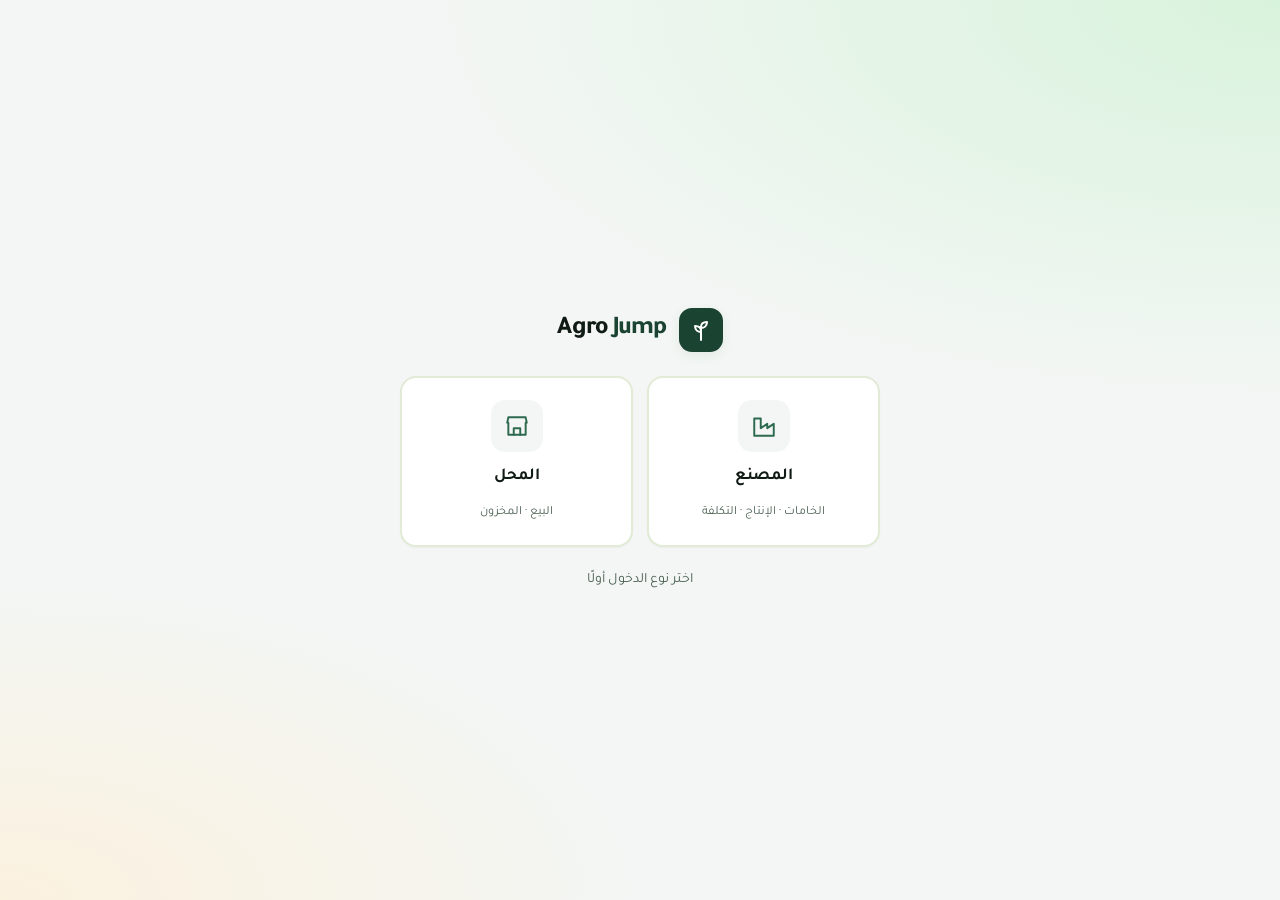
==== index.html @ 6c1fbfd2 "design: implement premium responsive emerald UI & fix recipe UX" ====
<!DOCTYPE html>
<html lang="ar" dir="rtl">
<head>
<meta charset="UTF-8">
<meta name="viewport" content="width=device-width, initial-scale=1">
<title>Agro Jump — تسجيل الدخول</title>
<link rel="stylesheet" href="styles.css">
<style>
/* ===== Login v2 — card picker ===== */
.auth-wrap{
  min-height:100dvh;display:grid;place-items:center;padding:24px;
  background:
    radial-gradient(120% 80% at 100% 0%,var(--green-tint) 0%,transparent 55%),
    radial-gradient(100% 70% at 0% 100%,var(--amber-tint) 0%,transparent 50%),
    var(--bg);
}
.auth-box{width:100%;max-width:480px}
.auth-brand{display:flex;align-items:center;gap:12px;margin-bottom:24px;justify-content:center}
.auth-brand .mark{width:44px;height:44px;border-radius:13px;background:var(--green);display:grid;place-items:center;flex:none}
.auth-brand .mark svg{width:24px;height:24px}
.auth-brand .nm{font-size:1.6rem;font-weight:800;letter-spacing:-.03em}
.auth-brand .nm span{color:var(--green)}

.role-cards{display:grid;grid-template-columns:1fr 1fr;gap:14px;margin-bottom:22px}
.role-card{
  border:2px solid var(--line);border-radius:16px;padding:22px 16px;
  background:var(--surface);cursor:pointer;transition:.18s;text-align:center;
  display:flex;flex-direction:column;align-items:center;gap:12px;
}
.role-card:hover{border-color:var(--green);background:var(--green-tint)}
.role-card.selected{border-color:var(--green);background:var(--green-tint);box-shadow:0 0 0 4px rgba(47,107,79,.12)}
.role-card .icon{width:52px;height:52px;border-radius:14px;background:var(--bg);display:grid;place-items:center;transition:.18s}
.role-card.selected .icon{background:var(--green);color:#fff}
.role-card .icon svg{width:26px;height:26px}
.role-card .rtitle{font-weight:700;font-size:1.05rem}
.role-card .rsub{font-size:.78rem;color:var(--ink-soft)}

.pass-panel{
  background:var(--surface);border:1px solid var(--line);border-radius:16px;
  padding:24px;box-shadow:var(--shadow);
  animation:slideIn .2s ease;
}
@keyframes slideIn{from{opacity:0;transform:translateY(8px)}to{opacity:1;transform:translateY(0)}}
.pass-who{display:flex;align-items:center;gap:10px;margin-bottom:18px;
  padding-bottom:14px;border-bottom:1px solid var(--line)}
.pass-who .dot{width:10px;height:10px;border-radius:50%;background:var(--green)}
.pass-who span{font-weight:700;font-size:1rem}
.pass-who .change{margin-right:auto;font-size:.82rem;color:var(--green);cursor:pointer;font-weight:600}
.pass-who .change:hover{text-decoration:underline}
.pass-panel .field label{font-size:.82rem;font-weight:500;color:var(--ink-soft);display:block;margin-bottom:7px}
.pass-panel .field input{
  width:100%;padding:13px 14px;border:1px solid var(--line);border-radius:10px;
  font-size:1.05rem;background:#FCFDFC;transition:.15s;letter-spacing:.06em
}
.pass-panel .field input:focus{outline:none;border-color:var(--green);box-shadow:0 0 0 3px var(--green-tint)}
.pass-panel .btn{margin-top:14px;width:100%}
.auth-err{background:var(--danger-tint);color:var(--danger);font-size:.86rem;
  padding:10px 13px;border-radius:9px;margin-bottom:14px;display:none}
.auth-err.show{display:block}
</style>
</head>
<body>
<div class="auth-wrap">
  <div class="auth-box">

    <div class="auth-brand">
      <div class="mark">
        <svg viewBox="0 0 24 24" fill="none" stroke="#fff" stroke-width="2" stroke-linecap="round" stroke-linejoin="round">
          <path d="M12 22V9"/><path d="M12 9c0-3 2-5 6-5 0 4-3 6-6 6z"/>
          <path d="M12 13c0-3-2-5-6-5 0 4 3 6 6 6z"/>
        </svg>
      </div>
      <div class="nm">Agro <span>Jump</span></div>
    </div>

    <!-- الخطوة ١: اختيار النوع -->
    <div id="step1">
      <div class="role-cards">
        <div class="role-card" id="card-factory" data-role="factory" data-user="factory">
          <div class="icon">
            <svg viewBox="0 0 24 24" fill="none" stroke="currentColor" stroke-width="1.8" stroke-linecap="round" stroke-linejoin="round">
              <path d="M3 21h18V10l-6 4V10l-6 4V5H3z"/>
            </svg>
          </div>
          <div class="rtitle">المصنع</div>
          <div class="rsub">الخامات · الإنتاج · التكلفة</div>
        </div>
        <div class="role-card" id="card-store" data-role="store" data-user="store">
          <div class="icon">
            <svg viewBox="0 0 24 24" fill="none" stroke="currentColor" stroke-width="1.8" stroke-linecap="round" stroke-linejoin="round">
              <path d="M3 9l1-5h16l1 5"/><path d="M4 9v11h16V9"/><path d="M9 20v-6h6v6"/>
            </svg>
          </div>
          <div class="rtitle">المحل</div>
          <div class="rsub">البيع · المخزون</div>
        </div>
      </div>
      <p style="text-align:center;color:var(--ink-soft);font-size:.88rem">اختر نوع الدخول أولًا</p>
    </div>

    <!-- الخطوة ٢: كلمة المرور -->
    <div id="step2" style="display:none">
      <div class="pass-panel">
        <div class="pass-who">
          <div class="dot"></div>
          <span id="who-label">—</span>
          <span class="change" id="change-btn">← تغيير</span>
        </div>
        <div class="auth-err" id="err"></div>
        <div class="field">
          <label>كلمة المرور</label>
          <input id="p" type="password" autocomplete="current-password" placeholder="••••••••" autofocus>
        </div>
        <button class="btn btn-primary" id="go">دخول</button>
      </div>
    </div>

  </div>
</div>

<script type="module">
import { createClient } from 'https://esm.sh/@supabase/supabase-js@2';
import { SUPABASE_URL, SUPABASE_KEY } from './config.js';
const sb = createClient(SUPABASE_URL, SUPABASE_KEY);

if (sessionStorage.getItem('agro_role')) location.replace('app.html');

let selectedUser = null, selectedRole = null;

const LABELS = { factory: 'المصنع', store: 'المحل' };

// اختيار الكارت
document.querySelectorAll('.role-card').forEach(card => {
  card.addEventListener('click', () => {
    document.querySelectorAll('.role-card').forEach(c => c.classList.remove('selected'));
    card.classList.add('selected');
    selectedUser = card.dataset.user;
    selectedRole = card.dataset.role;
    document.getElementById('who-label').textContent = LABELS[selectedRole];
    document.getElementById('step1').style.display = 'none';
    document.getElementById('step2').style.display = 'block';
    setTimeout(() => document.getElementById('p').focus(), 50);
  });
});

// زرار التغيير
document.getElementById('change-btn').addEventListener('click', () => {
  document.getElementById('step2').style.display = 'none';
  document.getElementById('step1').style.display = 'block';
  document.getElementById('err').classList.remove('show');
  document.getElementById('p').value = '';
  document.querySelectorAll('.role-card').forEach(c => c.classList.remove('selected'));
});

// الدخول
async function login() {
  const password = document.getElementById('p').value;
  const err = document.getElementById('err');
  const btn = document.getElementById('go');
  if (!password) { err.textContent = 'اكتب كلمة المرور.'; err.classList.add('show'); return; }
  err.classList.remove('show');
  btn.disabled = true; btn.textContent = 'جاري التحقق…';
  try {
    const { data, error } = await sb.rpc('agro_login', { p_username: selectedUser, p_password: password });
    if (error) throw error;
    if (!data) { err.textContent = 'كلمة المرور غير صحيحة.'; err.classList.add('show'); return; }
    sessionStorage.setItem('agro_role', data);
    sessionStorage.setItem('agro_user', selectedUser);
    location.replace('app.html');
  } catch(e) {
    err.textContent = 'تعذّر الاتصال. حاول مرة أخرى.';
    err.classList.add('show');
    console.error(e);
  } finally {
    btn.disabled = false; btn.textContent = 'دخول';
  }
}
document.getElementById('go').addEventListener('click', login);
document.getElementById('p').addEventListener('keydown', e => { if (e.key === 'Enter') login(); });
</script>
</body>
</html>
---- styles.css ----
/* ===== Agro Jump — نظام التكلفة والمخزون ===== */
@import url('https://fonts.googleapis.com/css2?family=Tajawal:wght@400;500;700;800&family=Outfit:wght@400;500;600;700&family=IBM+Plex+Mono:wght@400;500;600&display=swap');

:root {
  --bg: #f3f6f4;
  --surface: #ffffff;
  --surface-hover: #f7faf8;
  --ink: #111b15;
  --ink-soft: #4b6053;
  --green: #1b4332;
  --green-medium: #2d6a4f;
  --green-light: #40916c;
  --green-tint: #d8f3dc;
  --green-glow: rgba(45, 106, 79, 0.08);
  
  --amber: #c98a2b;
  --amber-tint: #fbf1df;
  
  --danger: #b3402f;
  --danger-tint: #f7e5e1;
  
  --line: #e2ebd5;
  --radius-lg: 16px;
  --radius-md: 12px;
  --radius-sm: 8px;
  
  --shadow-sm: 0 1px 2px rgba(27, 67, 50, 0.04);
  --shadow-md: 0 8px 24px rgba(27, 67, 50, 0.06);
  --shadow-lg: 0 16px 36px rgba(27, 67, 50, 0.09);
  
  --font-arabic: 'Tajawal', system-ui, -apple-system, sans-serif;
  --font-english: 'Outfit', 'IBM Plex Mono', monospace;
  --transition: all 0.22s cubic-bezier(0.4, 0, 0.2, 1);
}

*{box-sizing:border-box;margin:0;padding:0}
html{scroll-behavior:smooth}
body{
  font-family: var(--font-arabic);
  background: var(--bg);
  color: var(--ink);
  line-height: 1.6;
  -webkit-font-smoothing: antialiased;
}
.mono {
  font-family: var(--font-english);
  font-feature-settings: "tnum";
  letter-spacing: -0.01em;
}
button {
  font-family: inherit;
  cursor: pointer;
  border: none;
  background: none;
  transition: var(--transition);
}
input, select {
  font-family: inherit;
  transition: var(--transition);
}

/* ===== Auth (Login) ===== */
.auth-wrap {
  min-height: 100dvh;
  display: grid;
  place-items: center;
  padding: 24px;
  background: 
    radial-gradient(120% 80% at 100% 0%, var(--green-tint) 0%, transparent 60%),
    radial-gradient(100% 70% at 0% 100%, var(--amber-tint) 0%, transparent 60%),
    var(--bg);
}
.auth-box {
  width: 100%;
  max-width: 440px;
}
.auth-brand {
  display: flex;
  align-items: center;
  gap: 12px;
  margin-bottom: 28px;
  justify-content: center;
}
.auth-brand .mark {
  width: 46px;
  height: 46px;
  border-radius: 14px;
  background: linear-gradient(135deg, var(--green-light), var(--green));
  display: grid;
  place-items: center;
  box-shadow: 0 4px 12px var(--green-glow);
}
.auth-brand .mark svg {
  width: 26px;
  height: 26px;
}
.auth-brand .nm {
  font-size: 1.8rem;
  font-weight: 800;
  letter-spacing: -0.03em;
}
.auth-brand .nm span {
  color: var(--green-medium);
}

.role-cards {
  display: grid;
  grid-template-columns: 1fr 1fr;
  gap: 16px;
  margin-bottom: 24px;
}
.role-card {
  border: 2px solid var(--line);
  border-radius: var(--radius-lg);
  padding: 24px 16px;
  background: var(--surface);
  cursor: pointer;
  transition: var(--transition);
  display: flex;
  flex-direction: column;
  align-items: center;
  gap: 12px;
  box-shadow: var(--shadow-sm);
}
.role-card:hover {
  transform: translateY(-4px);
  border-color: var(--green-light);
  background: var(--green-glow);
}
.role-card.selected {
  border-color: var(--green-medium);
  background: var(--green-glow);
  box-shadow: var(--shadow-md), 0 0 0 4px rgba(45, 106, 79, 0.12);
}
.role-card .icon {
  width: 56px;
  height: 56px;
  border-radius: 16px;
  background: var(--bg);
  display: grid;
  place-items: center;
  transition: var(--transition);
  color: var(--green-medium);
}
.role-card:hover .icon {
  background: var(--green-medium);
  color: var(--surface);
}
.role-card.selected .icon {
  background: var(--green);
  color: var(--surface);
  transform: scale(1.05);
}
.role-card .icon svg {
  width: 28px;
  height: 28px;
}
.role-card .rtitle {
  font-weight: 800;
  font-size: 1.1rem;
}
.role-card .rsub {
  font-size: 0.8rem;
  color: var(--ink-soft);
  text-align: center;
}

.pass-panel {
  background: var(--surface);
  border: 1px solid var(--line);
  border-radius: var(--radius-lg);
  padding: 28px;
  box-shadow: var(--shadow-lg);
  animation: slideIn 0.25s cubic-bezier(0.4, 0, 0.2, 1);
}
@keyframes slideIn {
  from { opacity: 0; transform: translateY(12px); }
  to { opacity: 1; transform: translateY(0); }
}
.pass-who {
  display: flex;
  align-items: center;
  gap: 10px;
  margin-bottom: 20px;
  padding-bottom: 14px;
  border-bottom: 1px solid var(--line);
}
.pass-who .dot {
  width: 10px;
  height: 10px;
  border-radius: 50%;
  background: var(--green-medium);
  box-shadow: 0 0 8px var(--green-medium);
}
.pass-who span {
  font-weight: 700;
  font-size: 1.05rem;
}
.pass-who .change {
  margin-right: auto;
  font-size: 0.84rem;
  color: var(--green-light);
  cursor: pointer;
  font-weight: 700;
}
.pass-who .change:hover {
  color: var(--green);
  text-decoration: underline;
}
.pass-panel .field label {
  font-size: 0.85rem;
  font-weight: 600;
  color: var(--ink-soft);
  display: block;
  margin-bottom: 8px;
}
.pass-panel .field input {
  width: 100%;
  padding: 14px;
  border: 2px solid var(--line);
  border-radius: var(--radius-md);
  font-size: 1.1rem;
  background: #fdfefe;
  letter-spacing: 0.08em;
}
.pass-panel .field input:focus {
  outline: none;
  border-color: var(--green-medium);
  box-shadow: 0 0 0 4px var(--green-glow);
}
.pass-panel .btn {
  margin-top: 16px;
  width: 100%;
}
.auth-err {
  background: var(--danger-tint);
  color: var(--danger);
  font-size: 0.88rem;
  font-weight: 600;
  padding: 12px 16px;
  border-radius: var(--radius-md);
  margin-bottom: 16px;
  display: none;
  border-left: 4px solid var(--danger);
}
.auth-err.show {
  display: block;
}

/* ===== App Shell Layout ===== */
.shell {
  display: grid;
  grid-template-columns: 240px 1fr;
  min-height: 100dvh;
}
.topbar {
  grid-column: 1 / -1;
  position: sticky;
  top: 0;
  z-index: 50;
  background: rgba(255, 255, 255, 0.9);
  backdrop-filter: blur(12px);
  border-bottom: 1px solid var(--line);
  display: flex;
  align-items: center;
  justify-content: space-between;
  padding: 12px 24px;
  height: 60px;
}
.topbar .brand {
  display: flex;
  align-items: center;
  gap: 10px;
}
.topbar .brand-mark {
  width: 34px;
  height: 34px;
  border-radius: 10px;
  background: linear-gradient(135deg, var(--green-light), var(--green-medium));
  display: grid;
  place-items: center;
}
.topbar .brand-mark svg {
  width: 20px;
  height: 20px;
}
.topbar .brand-name {
  font-weight: 800;
  font-size: 1.25rem;
}
.user-chip {
  display: flex;
  align-items: center;
  gap: 12px;
}
.role-badge {
  font-size: 0.8rem;
  font-weight: 700;
  padding: 5px 12px;
  border-radius: 999px;
  background: var(--green-tint);
  color: var(--green);
}
.role-badge.store {
  background: var(--amber-tint);
  color: #8c5d19;
}
.logout-btn {
  font-size: 0.85rem;
  font-weight: 600;
  padding: 6px 12px;
  border-radius: var(--radius-sm);
  color: var(--ink-soft);
}
.logout-btn:hover {
  background: var(--danger-tint);
  color: var(--danger);
}

.body {
  display: contents;
}

/* Sidebar Navigation (Desktop) */
.nav {
  grid-column: 1;
  background: var(--surface);
  border-left: 1px solid var(--line);
  padding: 20px 14px;
  display: flex;
  flex-direction: column;
  gap: 4px;
  position: sticky;
  top: 60px;
  height: calc(100dvh - 60px);
  overflow-y: auto;
}
.nav-item {
  display: flex;
  align-items: center;
  gap: 12px;
  padding: 12px 14px;
  border-radius: var(--radius-md);
  color: var(--ink-soft);
  font-weight: 600;
  font-size: 0.94rem;
  text-align: right;
  width: 100%;
}
.nav-item:hover {
  background: var(--bg);
  color: var(--ink);
}
.nav-item.active {
  background: var(--green-glow);
  color: var(--green-medium);
  box-shadow: inset -4px 0 0 var(--green-medium);
}
.nav-item svg {
  width: 20px;
  height: 20px;
  flex: none;
}
.nav-sec {
  font-size: 0.72rem;
  font-weight: 800;
  color: #8ca394;
  letter-spacing: 0.05em;
  padding: 18px 14px 6px;
  text-transform: uppercase;
}

/* Main View (Desktop) */
.main {
  grid-column: 2;
  padding: 32px 40px;
  max-width: 1200px;
  width: 100%;
  margin: 0 auto;
}
.page-head {
  margin-bottom: 28px;
}
.page-head h1 {
  font-size: 1.8rem;
  font-weight: 800;
  letter-spacing: -0.02em;
}
.page-head p {
  color: var(--ink-soft);
  font-size: 0.98rem;
  margin-top: 4px;
}

/* ===== Grid Stats Cards ===== */
.cards {
  display: grid;
  grid-template-columns: repeat(auto-fit, minmax(220px, 1fr));
  gap: 18px;
  margin-bottom: 28px;
}
.stat {
  background: var(--surface);
  border: 1px solid var(--line);
  border-radius: var(--radius-lg);
  padding: 22px;
  box-shadow: var(--shadow-sm);
  position: relative;
  overflow: hidden;
  transition: var(--transition);
}
.stat::after {
  content: '';
  position: absolute;
  top: 0;
  right: 0;
  width: 4px;
  height: 100%;
  background: var(--green-medium);
}
.stat:hover {
  transform: translateY(-3px);
  box-shadow: var(--shadow-md);
}
.stat.alert::after {
  background: var(--danger);
}
.stat .k {
  font-size: 0.88rem;
  color: var(--ink-soft);
  font-weight: 600;
  margin-bottom: 10px;
  display: flex;
  align-items: center;
  gap: 8px;
}
.stat .k svg {
  width: 18px;
  height: 18px;
  color: var(--green-light);
}
.stat.alert .k svg {
  color: var(--danger);
}
.stat .v {
  font-size: 2.1rem;
  font-weight: 700;
  font-family: var(--font-english);
  color: var(--ink);
  line-height: 1.1;
}
.stat .v small {
  font-size: 0.9rem;
  color: var(--ink-soft);
  font-weight: 500;
  font-family: var(--font-arabic);
}
.stat.alert .v {
  color: var(--danger);
}

/* ===== Panel Container ===== */
.panel {
  background: var(--surface);
  border: 1px solid var(--line);
  border-radius: var(--radius-lg);
  box-shadow: var(--shadow-md);
  overflow: hidden;
  margin-bottom: 28px;
}
.panel-head {
  display: flex;
  align-items: center;
  justify-content: space-between;
  gap: 12px;
  padding: 18px 24px;
  border-bottom: 1px solid var(--line);
  background: rgba(255, 255, 255, 0.5);
}
.panel-head h2 {
  font-size: 1.15rem;
  font-weight: 800;
}
.panel-body {
  padding: 24px;
  overflow-x: auto;
  -webkit-overflow-scrolling: touch;
}

/* ===== Interactive Forms ===== */
.form-grid {
  display: grid;
  grid-template-columns: repeat(auto-fit, minmax(180px, 1fr));
  gap: 16px;
  align-items: end;
}
.form-grid .field {
  margin: 0;
}
.field label {
  display: block;
  font-size: 0.85rem;
  font-weight: 600;
  color: var(--ink-soft);
  margin-bottom: 6px;
}
.field input, .field select, .form-grid input, .form-grid select {
  width: 100%;
  padding: 12px 14px;
  border: 2px solid var(--line);
  border-radius: var(--radius-md);
  font-size: 0.96rem;
  background: #fdfefe;
}
.field input:focus, .field select:focus, .form-grid input:focus, .form-grid select:focus {
  outline: none;
  border-color: var(--green-medium);
  box-shadow: 0 0 0 3px var(--green-glow);
}

.btn {
  display: inline-flex;
  align-items: center;
  justify-content: center;
  gap: 8px;
  padding: 12px 22px;
  border-radius: var(--radius-md);
  font-weight: 700;
  font-size: 0.96rem;
}
.btn-green {
  background: var(--green-medium);
  color: #fff;
}
.btn-green:hover {
  background: var(--green);
  box-shadow: 0 4px 12px var(--green-glow);
}

/* ===== Styled Tables ===== */
.table-responsive {
  width: 100%;
  overflow-x: auto;
  -webkit-overflow-scrolling: touch;
}
table {
  width: 100%;
  border-collapse: collapse;
  font-size: 0.94rem;
}
th {
  text-align: right;
  font-size: 0.8rem;
  font-weight: 800;
  color: var(--ink-soft);
  padding: 14px 20px;
  border-bottom: 2px solid var(--line);
  background: #fcfdfc;
  white-space: nowrap;
}
td {
  padding: 14px 20px;
  border-bottom: 1px solid var(--line);
  vertical-align: middle;
}
tr:last-child td {
  border-bottom: none;
}
tbody tr {
  transition: var(--transition);
}
tbody tr:hover {
  background: var(--surface-hover);
}
.num {
  font-family: var(--font-english);
  font-feature-settings: "tnum";
}

.cost-cell {
  font-family: var(--font-english);
  font-weight: 700;
  color: #9c6c22;
  background: var(--amber-tint);
  border-radius: var(--radius-sm);
  padding: 4px 10px;
  display: inline-block;
  font-size: 0.92rem;
}
.profit-pos {
  color: var(--green-medium);
  font-weight: 700;
}
.profit-neg {
  color: var(--danger);
  font-weight: 700;
}
.pill {
  font-size: 0.76rem;
  font-weight: 800;
  padding: 4px 12px;
  border-radius: 999px;
  display: inline-block;
}
.pill.ok {
  background: var(--green-tint);
  color: var(--green-medium);
}
.pill.low {
  background: var(--danger-tint);
  color: var(--danger);
}
.flash {
  animation: flashAnim 1.2s ease;
}
@keyframes flashAnim {
  0% { background: var(--amber-tint); }
  100% { background: transparent; }
}

/* ===== Inline editing / buttons ===== */
.btn-sm {
  padding: 8px 14px;
  border-radius: var(--radius-sm);
  font-size: 0.84rem;
  font-weight: 700;
  display: inline-flex;
  align-items: center;
  justify-content: center;
  gap: 4px;
}
.btn-ghost {
  background: var(--bg);
  color: var(--ink);
}
.btn-ghost:hover {
  background: var(--green-tint);
  color: var(--green);
}
.btn-danger {
  color: var(--danger);
}
.btn-danger:hover {
  background: var(--danger-tint);
}
.inline-input {
  padding: 8px 12px;
  border: 1px solid var(--line);
  border-radius: var(--radius-sm);
  width: 100px;
  font-family: var(--font-english);
  font-size: 0.94rem;
}
.inline-input:focus {
  outline: none;
  border-color: var(--green-medium);
  box-shadow: 0 0 0 3px var(--green-glow);
}

/* ===== Recipe Sub-Panel ===== */
.recipe-row td {
  padding: 0;
}
.recipe-panel {
  padding: 20px 24px;
  background: #fcfdfc;
  border-bottom: 2px solid var(--line);
  animation: slideDown 0.22s cubic-bezier(0.4, 0, 0.2, 1);
}
@keyframes slideDown {
  from { opacity: 0; transform: translateY(-4px); }
  to { opacity: 1; transform: translateY(0); }
}
.recipe-line {
  display: flex;
  align-items: center;
  gap: 12px;
  padding: 12px 0;
  border-bottom: 1px dashed var(--line);
}
.recipe-line:last-child {
  border-bottom: none;
}
.recipe-line .nm {
  flex: 1;
  font-weight: 700;
  font-size: 0.96rem;
}
.recipe-line .cost-cell {
  min-width: 80px;
  text-align: center;
}

/* ===== Toast Notification ===== */
.toast {
  position: fixed;
  bottom: 24px;
  left: 24px;
  z-index: 100;
  background: var(--ink);
  color: #fff;
  padding: 14px 22px;
  border-radius: var(--radius-md);
  font-size: 0.94rem;
  font-weight: 700;
  box-shadow: var(--shadow-lg);
  opacity: 0;
  transform: translateY(10px);
  transition: var(--transition);
  pointer-events: none;
  max-width: 340px;
  display: flex;
  align-items: center;
  gap: 10px;
}
.toast.show {
  opacity: 1;
  transform: translateY(0);
}
.toast.err {
  background: var(--danger);
}

.empty {
  text-align: center;
  color: var(--ink-soft);
  padding: 48px 24px;
  font-size: 1rem;
}
.muted {
  color: var(--ink-soft);
}

/* ===== Mobile-First Responsive Overrides ===== */
@media (max-width: 768px) {
  /* Change shell from 2 cols to 1 col (full width mobile) */
  .shell {
    grid-template-columns: 1fr;
  }
  
  /* Make topbar fixed */
  .topbar {
    position: fixed;
    top: 0;
    left: 0;
    right: 0;
    height: 56px;
    z-index: 60;
  }
  
  /* Main content adjusts padding to clear topbar & bottom nav */
  .main {
    grid-column: 1;
    padding: 72px 14px 88px;
  }
  
  /* Mobile Bottom Navigation (similar to gym apps) */
  .nav {
    grid-column: 1;
    position: fixed;
    bottom: 0;
    left: 0;
    right: 0;
    top: auto;
    height: 64px;
    background: rgba(255, 255, 255, 0.94);
    backdrop-filter: blur(16px);
    border-left: none;
    border-top: 1px solid var(--line);
    flex-direction: row;
    justify-content: flex-start;
    padding: 0 8px;
    z-index: 60;
    overflow-x: auto;
    overflow-y: hidden;
    scroll-behavior: smooth;
    scrollbar-width: none;
    -webkit-overflow-scrolling: touch;
    box-shadow: 0 -4px 16px rgba(0, 0, 0, 0.04);
  }
  .nav::-webkit-scrollbar {
    display: none;
  }
  
  .nav-sec {
    display: none;
  }
  
  .nav-item {
    flex: 0 0 auto;
    flex-direction: column;
    align-items: center;
    justify-content: center;
    gap: 4px;
    padding: 6px 12px;
    height: 100%;
    width: auto;
    min-width: 72px;
    border-radius: 0;
    color: var(--ink-soft);
    font-size: 0.68rem;
    text-align: center;
  }
  .nav-item svg {
    width: 20px;
    height: 20px;
    opacity: 0.9;
  }
  .nav-item.active {
    background: transparent;
    color: var(--green-medium);
    box-shadow: none;
    border-bottom: 3px solid var(--green-medium);
  }
  
  /* Tables on mobile are made scrollable horizontally */
  th, td {
    padding: 12px 10px;
    font-size: 0.88rem;
  }
  
  /* Stack grid forms vertically on small screens */
  .form-grid {
    grid-template-columns: 1fr;
    gap: 12px;
  }
  .form-grid .btn {
    width: 100%;
    margin-top: 4px;
  }
  
  /* Cards layout spacing */
  .cards {
    grid-template-columns: 1fr;
    gap: 12px;
  }
  .stat {
    padding: 16px;
  }
  .stat .v {
    font-size: 1.8rem;
  }
  
  /* Inline list display of recipe sub-panel items on mobile */
  .recipe-line {
    flex-wrap: wrap;
    gap: 8px;
    padding: 14px 0;
  }
  .recipe-line .nm {
    width: 100%;
  }
  .recipe-line .muted {
    font-size: 0.85rem;
  }
  
  /* Toast position on mobile */
  .toast {
    left: 16px;
    right: 16px;
    bottom: 80px;
  }
}

:focus-visible {
  outline: 3px solid var(--green-light);
  outline-offset: 2px;
}
@media (prefers-reduced-motion: reduce) {
  * { animation: none !important; transition: none !important; }
}
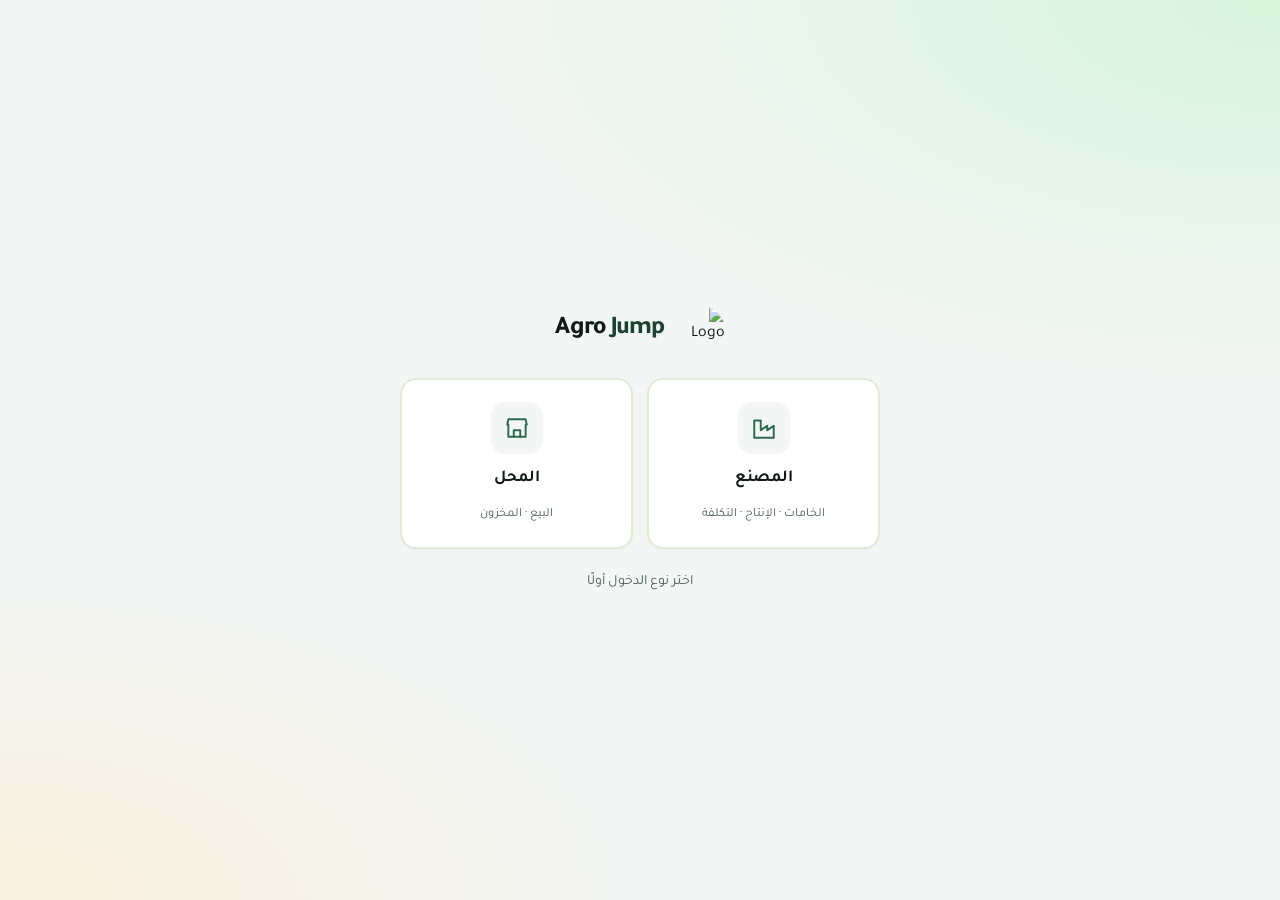
==== commit 3714a81e: "design: load user custom logo image (logo.png) in login and dashboard" ====
--- a/index.html
+++ b/index.html
@@ -64,12 +64,7 @@
   <div class="auth-box">
 
     <div class="auth-brand">
-      <div class="mark">
-        <svg viewBox="0 0 24 24" fill="none" stroke="#fff" stroke-width="2" stroke-linecap="round" stroke-linejoin="round">
-          <path d="M12 22V9"/><path d="M12 9c0-3 2-5 6-5 0 4-3 6-6 6z"/>
-          <path d="M12 13c0-3-2-5-6-5 0 4 3 6 6 6z"/>
-        </svg>
-      </div>
+      <img src="logo.png" alt="Logo" style="width:48px;height:48px;object-fit:contain;border-radius:50%">
       <div class="nm">Agro <span>Jump</span></div>
     </div>
 
@@ -109,7 +104,10 @@
         <div class="auth-err" id="err"></div>
         <div class="field">
           <label>كلمة المرور</label>
-          <input id="p" type="password" autocomplete="current-password" placeholder="••••••••" autofocus>
+          <div style="position: relative; display: flex; align-items: center;">
+            <input id="p" type="password" autocomplete="current-password" placeholder="••••••••" autofocus style="padding-left: 55px; width: 100%;">
+            <button id="toggleShow" type="button" style="position: absolute; left: 12px; background: none; border: none; color: var(--ink-soft); font-size: 0.82rem; font-weight: 700; cursor: pointer; height: 100%;">إظهار</button>
+          </div>
         </div>
         <button class="btn btn-primary" id="go">دخول</button>
       </div>
@@ -126,6 +124,19 @@
 if (sessionStorage.getItem('agro_role')) location.replace('app.html');
 
 let selectedUser = null, selectedRole = null;
+
+// إظهار وإخفاء كلمة المرور
+document.getElementById('toggleShow').addEventListener('click', () => {
+  const p = document.getElementById('p');
+  const btn = document.getElementById('toggleShow');
+  if (p.type === 'password') {
+    p.type = 'text';
+    btn.textContent = 'إخفاء';
+  } else {
+    p.type = 'password';
+    btn.textContent = 'إظهار';
+  }
+});
 
 const LABELS = { factory: 'المصنع', store: 'المحل' };
 
--- a/styles.css
+++ b/styles.css
@@ -422,6 +422,17 @@
   transform: translateY(-3px);
   box-shadow: var(--shadow-md);
 }
+.stat.clickable {
+  cursor: pointer;
+}
+.stat.clickable:hover {
+  border-color: var(--green-medium);
+  background: var(--green-glow);
+}
+.stat.clickable.alert:hover {
+  border-color: var(--danger);
+  background: rgba(179, 64, 47, 0.04);
+}
 .stat.alert::after {
   background: var(--danger);
 }
@@ -628,6 +639,22 @@
   align-items: center;
   justify-content: center;
   gap: 4px;
+}
+.btn-sm svg, .btn svg {
+  width: 16px;
+  height: 16px;
+  stroke-width: 2.2px;
+  display: block;
+  flex: none;
+}
+/* For buttons that only contain icons (like edit and delete) */
+.btn-sm.edit-name, .btn-sm.del-mat, .btn-sm.del-prod {
+  padding: 8px;
+  width: 34px;
+  height: 34px;
+  display: inline-flex;
+  align-items: center;
+  justify-content: center;
 }
 .btn-ghost {
   background: var(--bg);
@@ -869,3 +896,73 @@
 @media (prefers-reduced-motion: reduce) {
   * { animation: none !important; transition: none !important; }
 }
+
+/* ===== Modal Styles ===== */
+.modal {
+  position: fixed;
+  inset: 0;
+  z-index: 100;
+  background: rgba(17, 27, 21, 0.4);
+  backdrop-filter: blur(4px);
+  display: none;
+  align-items: center;
+  justify-content: center;
+  padding: 16px;
+  animation: fadeIn 0.2s ease;
+}
+.modal.show {
+  display: flex;
+}
+.modal-content {
+  background: var(--surface);
+  border: 1px solid var(--line);
+  border-radius: var(--radius-lg);
+  width: 100%;
+  max-width: 600px;
+  box-shadow: var(--shadow-lg);
+  display: flex;
+  flex-direction: column;
+  max-height: 85dvh;
+  animation: scaleUp 0.25s cubic-bezier(0.4, 0, 0.2, 1);
+}
+@keyframes fadeIn { from { opacity: 0; } to { opacity: 1; } }
+@keyframes scaleUp { from { transform: scale(0.95); opacity: 0; } to { transform: scale(1); opacity: 1; } }
+
+.modal-header {
+  padding: 18px 24px;
+  border-bottom: 1px solid var(--line);
+  display: flex;
+  align-items: center;
+  justify-content: space-between;
+}
+.modal-header h3 {
+  font-size: 1.25rem;
+  font-weight: 800;
+  color: var(--green-medium);
+}
+.close-btn {
+  font-size: 1.8rem;
+  font-weight: 500;
+  color: var(--ink-soft);
+  line-height: 1;
+  background: none;
+  border: none;
+  cursor: pointer;
+  transition: var(--transition);
+}
+.close-btn:hover {
+  color: var(--danger);
+  transform: scale(1.1);
+}
+.modal-body {
+  padding: 24px;
+  overflow-y: auto;
+  flex: 1;
+}
+
+/* Overrides for mobile modal placement to clear bottom nav */
+@media (max-width: 768px) {
+  .modal {
+    padding-bottom: 80px;
+  }
+}
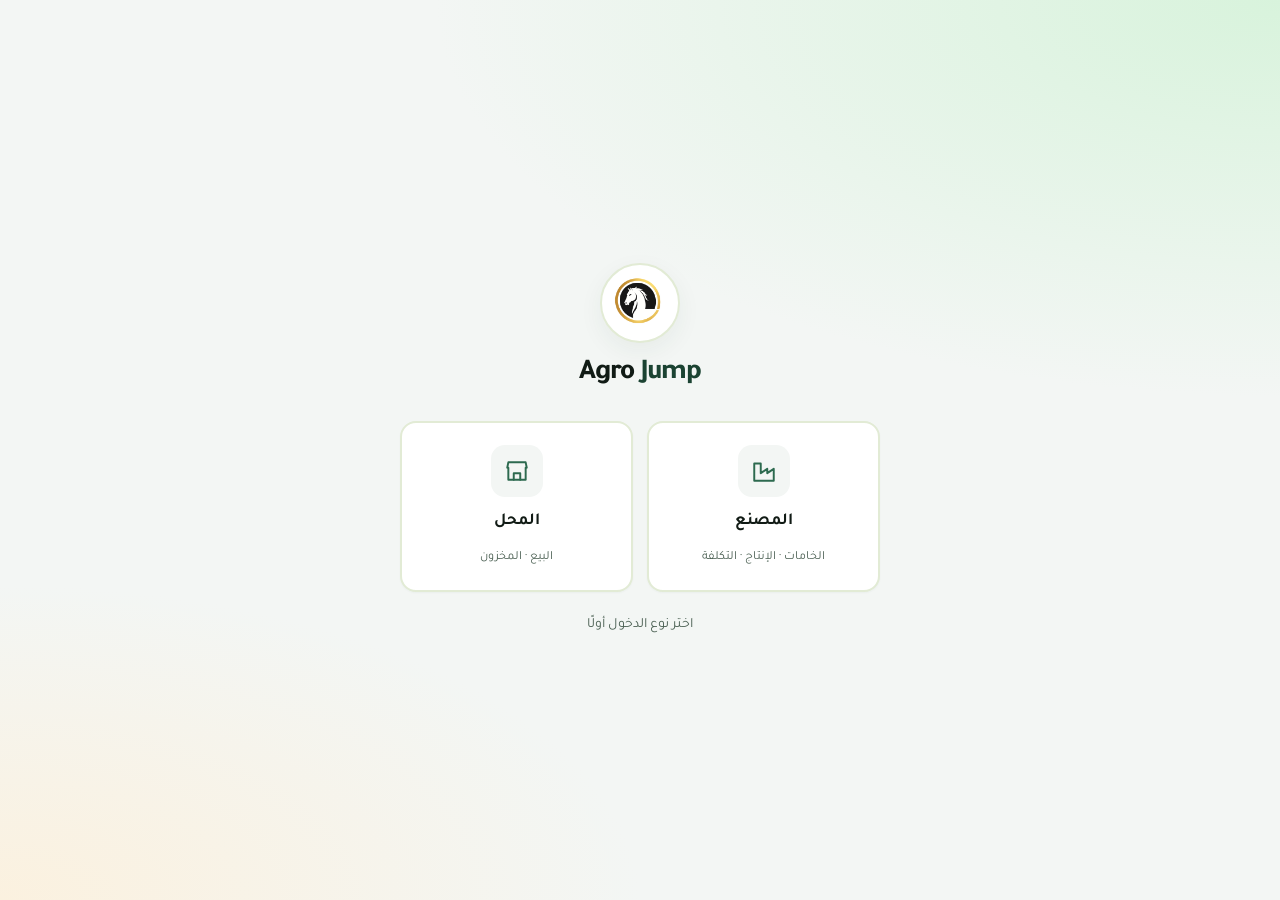
==== commit 1ad29bee: "design: position brand logo above text and increase its size" ====
--- a/index.html
+++ b/index.html
@@ -63,9 +63,9 @@
 <div class="auth-wrap">
   <div class="auth-box">
 
-    <div class="auth-brand">
-      <img src="logo.png" alt="Logo" style="width:48px;height:48px;object-fit:contain;border-radius:50%">
-      <div class="nm">Agro <span>Jump</span></div>
+    <div class="auth-brand" style="flex-direction:column; gap:8px;">
+      <img src="logo.png" alt="Logo" style="width:80px;height:80px;object-fit:contain;border-radius:50%;box-shadow:var(--shadow-md);border:2px solid var(--line);background:#fff;padding:2px;">
+      <div class="nm" style="font-size:1.8rem;">Agro <span>Jump</span></div>
     </div>
 
     <!-- الخطوة ١: اختيار النوع -->
